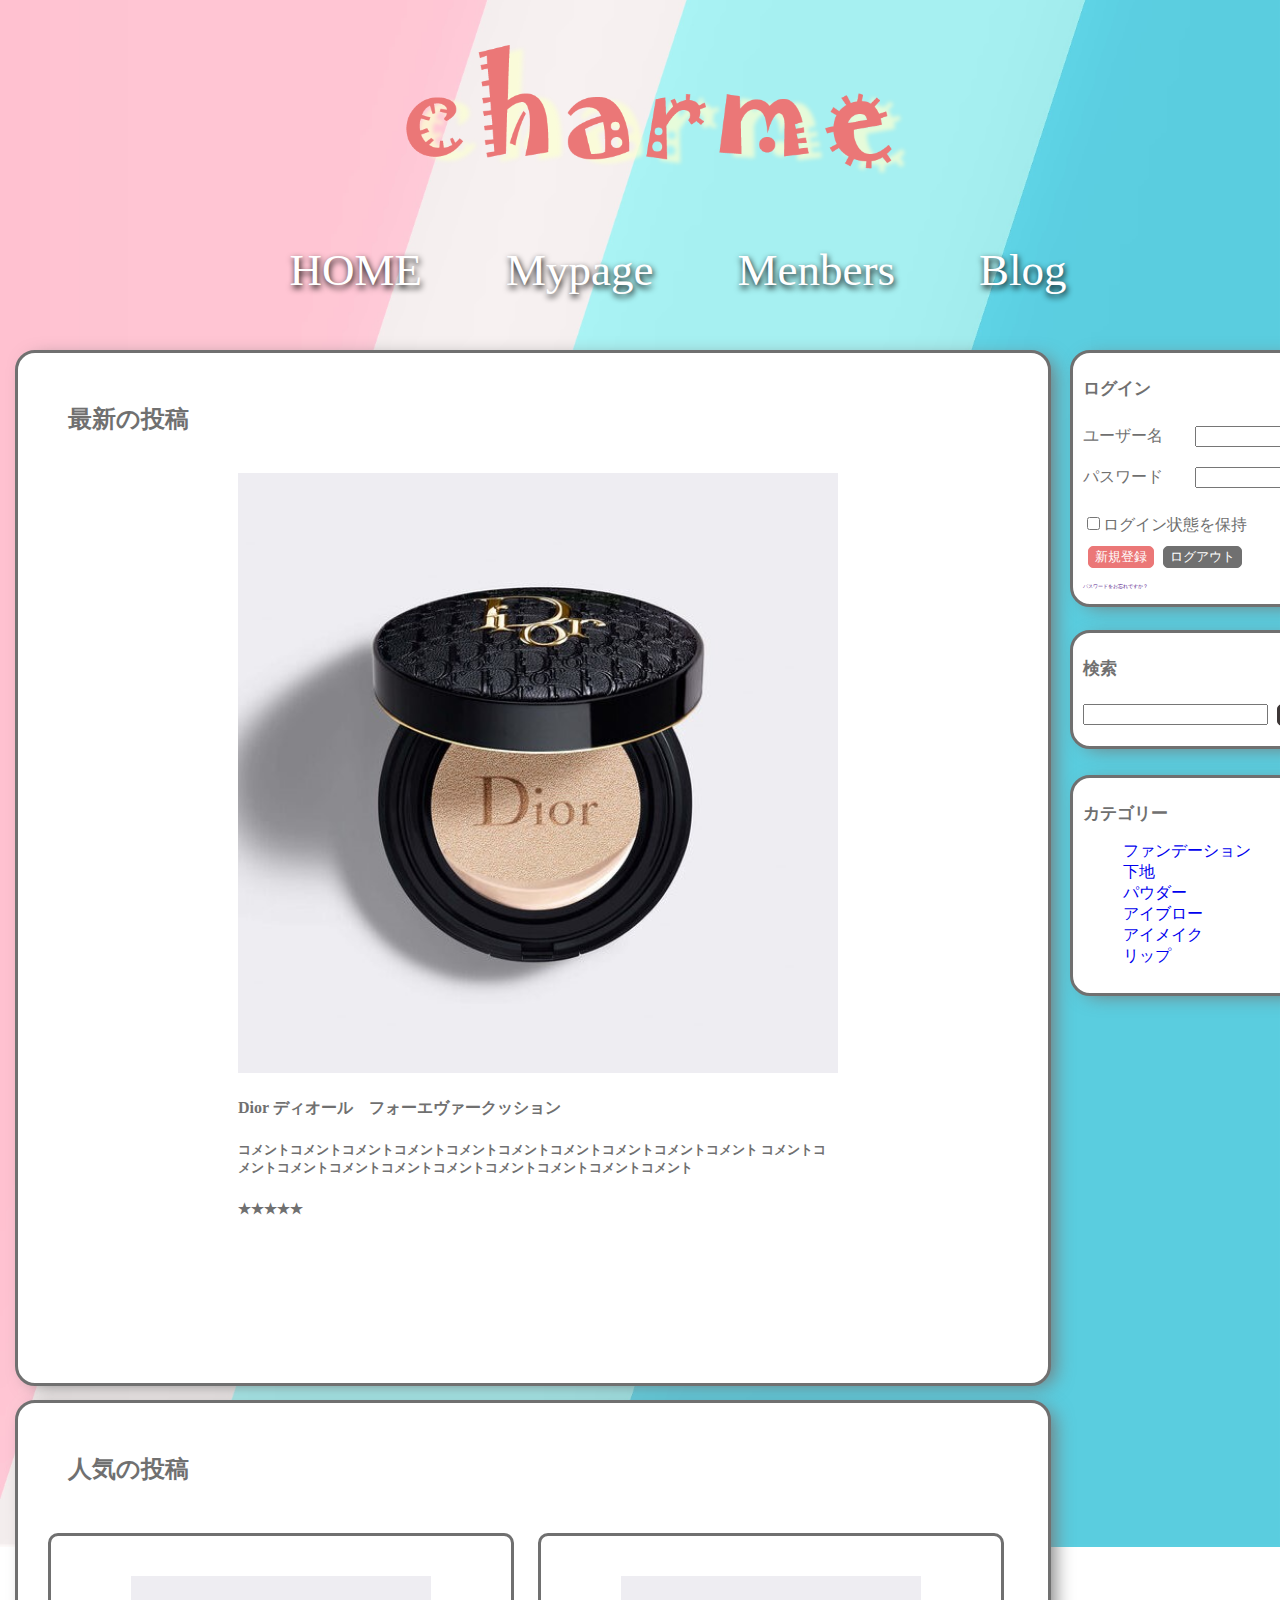
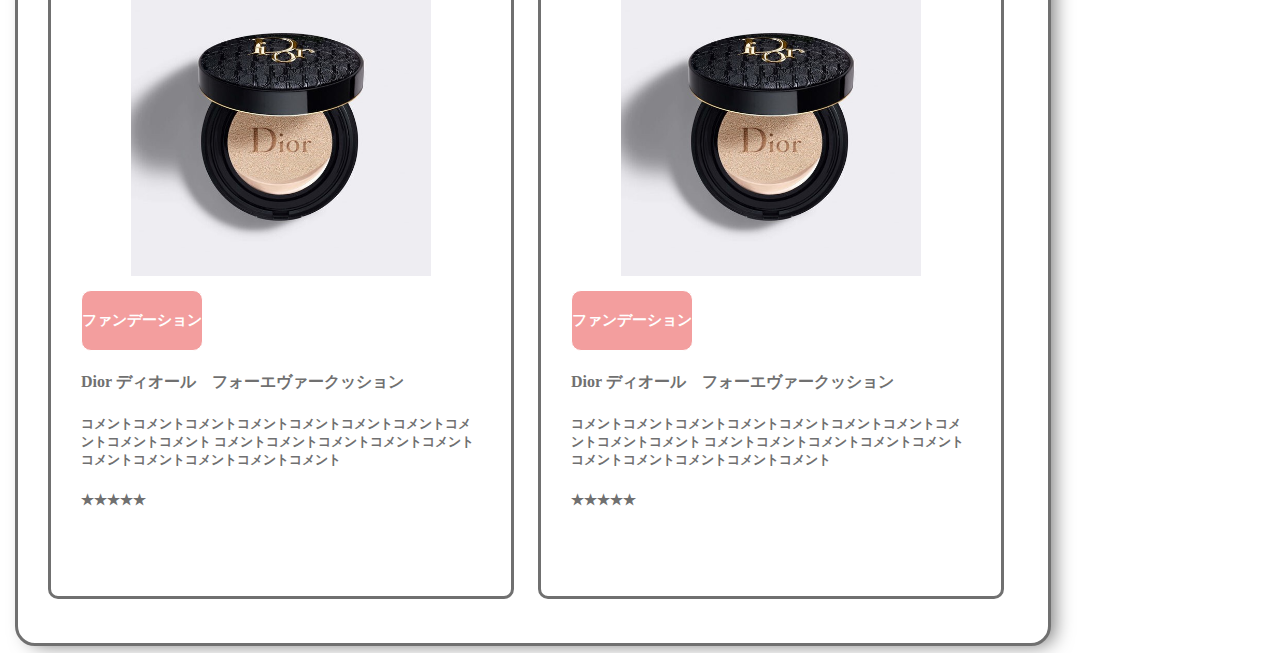
==== index.html @ ee4ff170 "最初のコミット" ====
<!DOCTYPE html>
<html lang="ja">
  <head>
    <meta charset="utf-8">
    <meta content="width=device-width, initial-scale=1.0">
    <title>charme</title>
    <link rel="stylesheet" href="stylesheet.css">
  <body>
  <!-- header -->
    <header>
      <a href="#" class="header-logo"><img src="charme.png" alt=""></a>
      <ul class="nav-bar">
        <li><a href="#">HOME</a></li>
        <li><a href="#">Mypage</a></li>
        <li><a href="#">Menbers</a></li>
        <li><a href="#">Blog</a></li>
      </ul>
    </header>
  <!-- header end -->

  <!-- side bar -->
    <div class="side-bar">
      <div class="login">
        <h2>ログイン</h2>
            <dl class="login-form">
              <dt>ユーザー名</dt>
              <dd><input type="text" name="name" class="text"></dd>
              <dt>パスワード</dt>
              <dd><input type="password" name="password" class="text"></dd>
            </dl>
              <input type="checkbox" name="checkbox">ログイン状態を保持<br>
              <input type="submit" name="submit" value="新規登録" class="signup">
              <input type="submit" name="submit" value="ログアウト" class="logout">

        <p><a href="">パスワードをお忘れですか？</a></p>
      </div>

      <div class="serch">
        <h2>検索</h2>
          <div class="serch-form">
            <input type="search" name="search">
            <input type="submit" name="submit" value="検索" class="serch-btn">
          </div>
      </div>

      <div class="category">
        <h2>カテゴリー</h2>
        <ul>
          <li><a href="#">ファンデーション</a></li>
          <li><a href="#">下地</a></li>
          <li><a href="#">パウダー</a></li>
          <li><a href="#">アイブロー</a></li>
          <li><a href="#">アイメイク</a></li>
          <li><a href="#">リップ</a></li>
        </ul>
      </div>
    </div>
  <!-- side bar end -->

  <!-- main -->
    <main>
          <div class="latest-post">
            <h2 class="post-title">最新の投稿</h2>
            <div class="latest-post-box">
                <img src="foundation.jpg" alt="">
                <h4>Dior ディオール　フォーエヴァークッション</h4>
                <h5>コメントコメントコメントコメントコメントコメントコメントコメントコメントコメント
                コメントコメントコメントコメントコメントコメントコメントコメントコメントコメント</h5>
                <h5>★★★★★</h5>
            </div>
          </div>

        <div class="container">
          <h2 class="post-title">人気の投稿</h2>
            <div class="box1">
              <img src="foundation.jpg" alt="">
              <div class="post-category"><h4>ファンデーション</h4></div>
              <h4>Dior ディオール　フォーエヴァークッション</h4>
              <h5>コメントコメントコメントコメントコメントコメントコメントコメントコメントコメント
              コメントコメントコメントコメントコメントコメントコメントコメントコメントコメント</h5>
              <h5>★★★★★</h5>
            </div>

            <div class="box2">
              <img src="foundation.jpg" alt="">
              <div class="post-category"><h4>ファンデーション</h4></div>
              <h4>Dior ディオール　フォーエヴァークッション</h4>
              <h5>コメントコメントコメントコメントコメントコメントコメントコメントコメントコメント
              コメントコメントコメントコメントコメントコメントコメントコメントコメントコメント</h5>
              <h5>★★★★★</h5>
            </div>
        </div>
    </main>
  <!-- main end -->
  <!-- footer -->
    <footer>

    </footer>
  <!-- footer end -->

  </body>
</html>
---- stylesheet.css ----
/* body */
body {
  background-image: url("wallpaper.jpg");
  background-position: center;
  background-repeat: no-repeat;
  background-attachment: fixed;
  background-size: cover;
  color: #707070;
  font-family:"ヒラギノ丸ゴ Pro W4","ヒラギノ丸ゴ Pro","Hiragino Maru Gothic Pro","ヒラギノ角ゴ Pro W3","Hiragino Kaku Gothic Pro","HG丸ｺﾞｼｯｸM-PRO","HGMaruGothicMPRO";
}

/* header */
header {
  width:1300px;
}
/* ヘッダーロゴ */
.header-logo img{
  display: block;
  margin-left: auto;
  margin-right: auto;
  height: 200px;


}
/* ナビゲーションメニュー */
.nav-bar {
  text-align: center;
}

.nav-bar li{
  list-style: none;
  display: inline-block;
  margin: 20px 40px;
}
.nav-bar a {
  color: white;
  text-decoration: none;
  font-size: 45px;
  display: block;
  margin-left: auto;
  margin-right: auto;
  text-shadow: 1px 3px 6px #000000;

}
/* header-end */

/* side bar */
.side-bar li{
  list-style: none;
}
.side-bar a {
  text-decoration: none;
}
.side-bar h2{
  font-size: 17px;
}
.side-bar h3 {
  font-size: 10px;
}
.side-bar p {
  font-size: 5px;
}
/* ログイン */
.login {
  float: right;
  padding: 10px;
  margin: 0px 5px;
  background: #ffffff;
  border: solid 3px #707070;
  border-radius: 20px;
  width:250px;
  position: absolute;
  top: 350px;
  left: 1065px;
  box-shadow: 8px 4px 19px -5px #777777;
}
dl.login-form dt{
  clear:left;
  position: relative;
  float: left;
  width: 7em;
  padding:10px 0px 0px 0px;
}
dl.login-form dd{
  margin-left: 35px;
  width: 300px;
  padding: 10px 0px 10px 0px;
}
input.text {
  width:120px;
}
.signup {
  display: inline-block;
  border-radius: 5px;
  text-align: center;
  cursor: pointer;
  background: #EB7777;
  color: #ffffff;
  border: 1px solid #EB7777;
  margin:10px 5px;
}
.logout {
  display: inline-block;
  border-radius: 5px;
  text-align: center;
  cursor: pointer;
  background: #707070;
  color: #ffffff;
  border: 1px solid #707070;
}
/* 検索 */
.serch {
  float: right;
  padding: 10px;
  margin: 5px;
  background: #ffffff;
  border: solid 3px #707070;
  border-radius: 20px;
  width:250px;
  position: absolute;
  top: 625px;
  left: 1065px;
  box-shadow: 8px 4px 19px -5px #777777;
}
dl.serch-form dt{
  clear:left;
  position: relative;
  float: left;
  width: 7em;
  padding:10px 0px 0px 0px;
}
dl.serch dd{
  margin-left: 35px;
  width: 300px;
  padding: 10px 0px 10px 0px;
}
.serch-btn {
  display: inline-block;
  border-radius: 5px;
  text-align: center;
  cursor: pointer;
  background: #3D3737;
  color: #ffffff;
  border: 1px solid #3D3737;
  margin:10px 5px;
}

/* カテゴリー */
.category {
  float: right;
  padding: 10px;
  margin: 5px;
  background: #ffffff;
  border: solid 3px #707070;
  border-radius: 20px;
  width:250px;
  position: absolute;
  top: 770px;
  left: 1065px;
  box-shadow: 8px 4px 19px -5px #777777;
}
.category li {
  color: #707070;
}

/* side-bar end */

/* main */
.main {
  float: left;
}
.latest-post{
  width: 990px;
  height: 990px;
  position: absolute;
  top: 350px;
  left: 15px;
  padding: 20px;
  background: #ffffff;
  border: solid 3px #707070;
  border-radius: 20px;
  box-shadow: 8px 4px 19px -5px #777777;
}
.latest-post-box {
  width: 600px;
  height: 700px;
  position: absolute;
  top: 100px;
  left: 200px;
  padding: 20px;
  background: #ffffff;
}
.latest-post-box img {
  height: 600px;
  width: 600px;
  text-align: center;
}
.latest-post h2 {
  height: 800px;
  width: 200px;
  margin: 30px;
  text-align: left;
}

/* 人気の投稿 */
.container{
  width: 990px;
  height: 800px;
  position: absolute;
  top: 1400px;
  left: 15px;
  padding: 20px;
  background: #ffffff;
  border: solid 3px #707070;
  border-radius: 20px;
  box-shadow: 8px 4px 19px -5px #777777;
}
.container h2 {
  height: 800px;
  width: 200px;
  margin: 30px;
  text-align: left;
}
.box1 {
  width: 400px;
  height: 600px;
  position: absolute;
  top: 130px;
  left: 30px;
  background: #ffffff;
  border: solid 3px #707070;
  border-radius: 10px;
  padding: 30px;
}
.box2 {
  width: 400px;
  height: 600px;
  position: absolute;
  top: 130px;
  left: 520px;
  background: #ffffff;
  border: solid 3px #707070;
  border-radius: 10px;
  padding: 30px;
}
.box1 img,.box2 img {
  margin : 10px 50px;
  width:300px;
  height:300px;
}
.post-category {
  display: inline-block;
  background: #F39E9E;
  color: #ffffff;
  border: solid 1px ;
  border-radius: 10px;
  font-size:15px;
}

/* main-end */

/* footer */
.footer {
  width: 1800px;
  height: 100px;
  background: #FBF2C6;
}
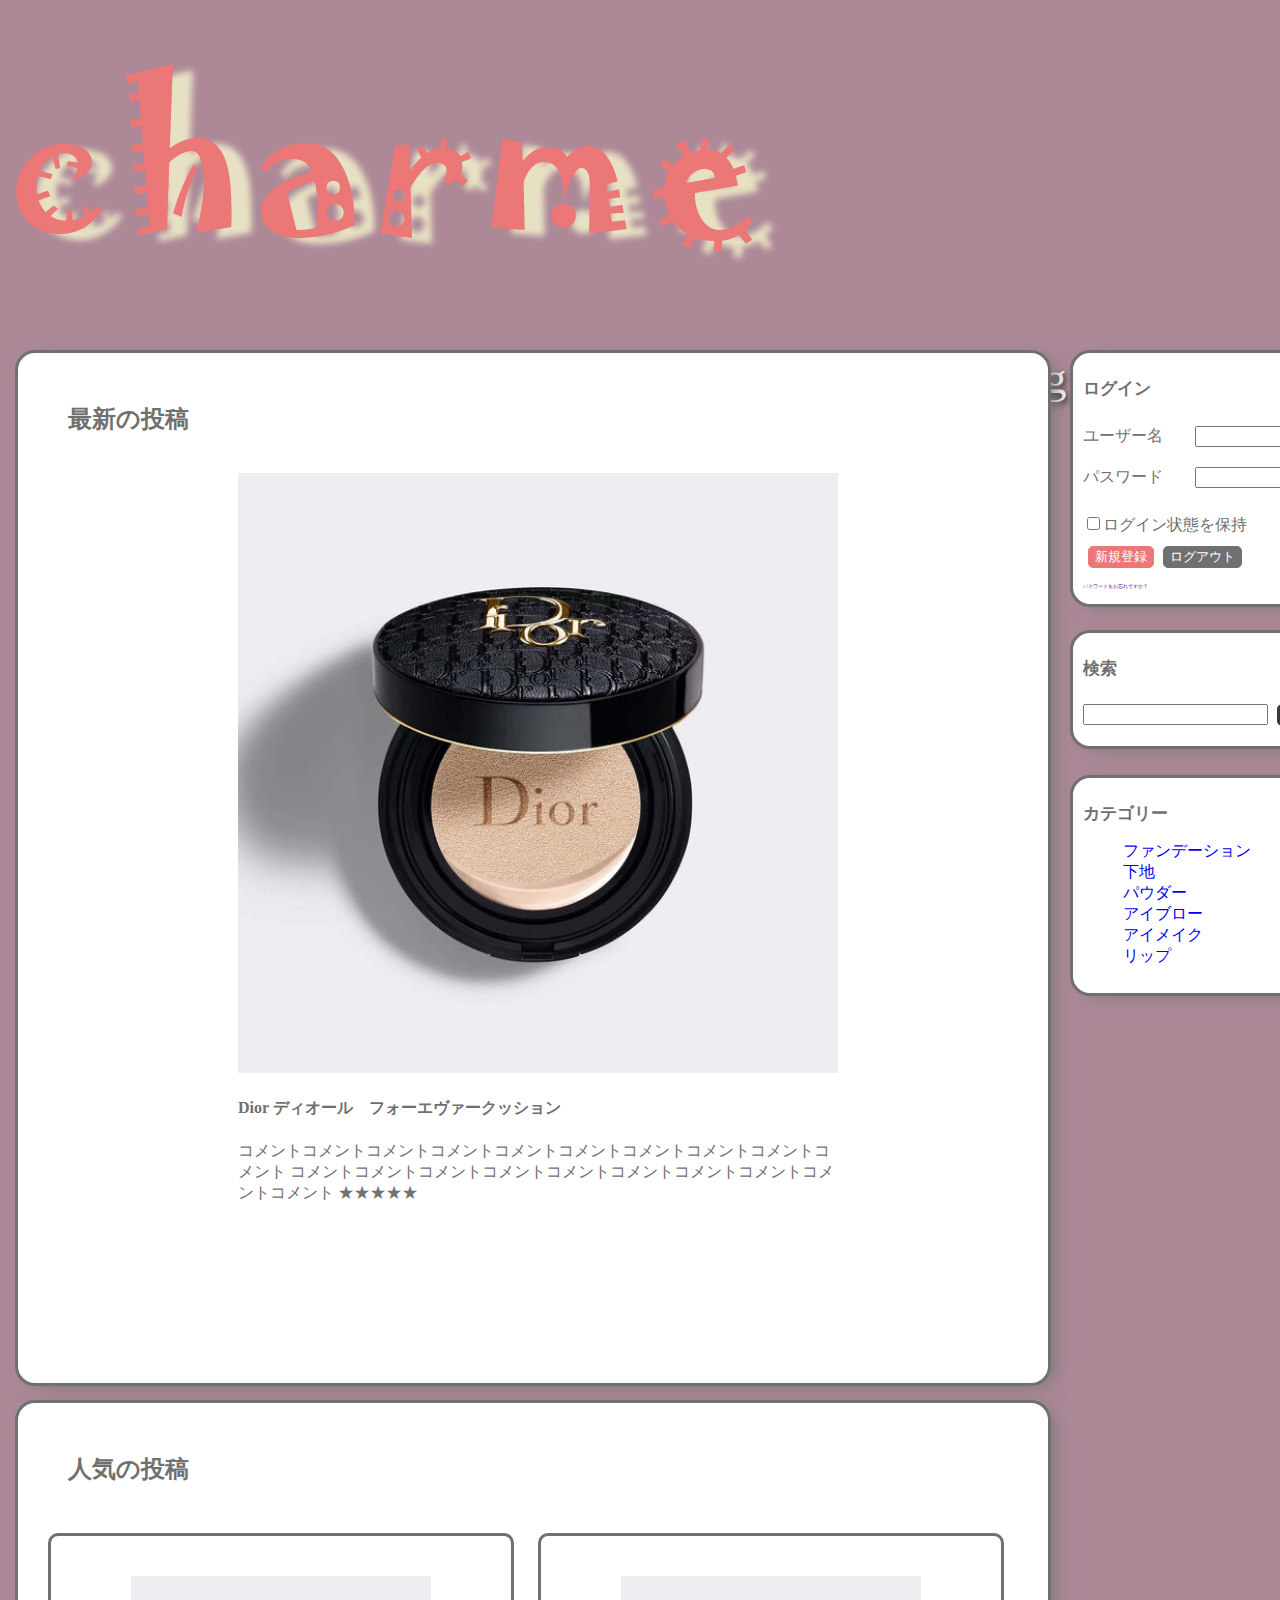
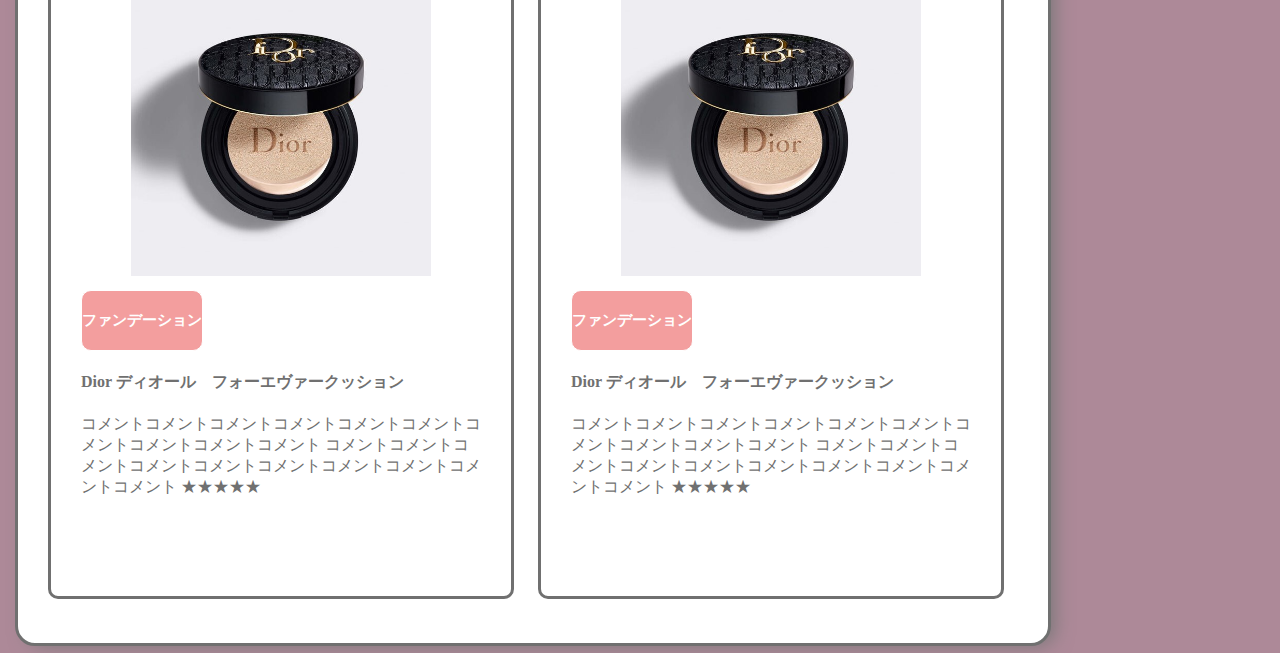
==== commit 81b9edf8: "画像フォルダ作成・背景変更" ====
--- a/index.html
+++ b/index.html
@@ -8,7 +8,7 @@
   <body>
   <!-- header -->
     <header>
-      <a href="#" class="header-logo"><img src="charme.png" alt=""></a>
+      <a href="#" class="/image/header-logo"><img src="charme.png" alt=""></a>
       <ul class="nav-bar">
         <li><a href="#">HOME</a></li>
         <li><a href="#">Mypage</a></li>
@@ -22,25 +22,24 @@
     <div class="side-bar">
       <div class="login">
         <h2>ログイン</h2>
-            <dl class="login-form">
-              <dt>ユーザー名</dt>
-              <dd><input type="text" name="name" class="text"></dd>
-              <dt>パスワード</dt>
-              <dd><input type="password" name="password" class="text"></dd>
-            </dl>
-              <input type="checkbox" name="checkbox">ログイン状態を保持<br>
-              <input type="submit" name="submit" value="新規登録" class="signup">
-              <input type="submit" name="submit" value="ログアウト" class="logout">
-
+        <dl class="login-form">
+          <dt>ユーザー名</dt>
+          <dd><input type="text" name="name" class="text"></dd>
+          <dt>パスワード</dt>
+          <dd><input type="password" name="password" class="text"></dd>
+         </dl>
+         <input type="checkbox" name="checkbox">ログイン状態を保持<br>
+         <input type="submit" name="submit" value="新規登録" class="signup">
+         <input type="submit" name="submit" value="ログアウト" class="logout">
         <p><a href="">パスワードをお忘れですか？</a></p>
       </div>
 
       <div class="serch">
         <h2>検索</h2>
-          <div class="serch-form">
-            <input type="search" name="search">
-            <input type="submit" name="submit" value="検索" class="serch-btn">
-          </div>
+        <div class="serch-form">
+          <input type="search" name="search">
+          <input type="submit" name="submit" value="検索" class="serch-btn">
+        </div>
       </div>
 
       <div class="category">
@@ -59,35 +58,35 @@
 
   <!-- main -->
     <main>
-          <div class="latest-post">
-            <h2 class="post-title">最新の投稿</h2>
-            <div class="latest-post-box">
-                <img src="foundation.jpg" alt="">
-                <h4>Dior ディオール　フォーエヴァークッション</h4>
-                <h5>コメントコメントコメントコメントコメントコメントコメントコメントコメントコメント
-                コメントコメントコメントコメントコメントコメントコメントコメントコメントコメント</h5>
-                <h5>★★★★★</h5>
+        <div class="latest-post">
+          <h2 class="post-title">最新の投稿</h2>
+          <div class="latest-post-box">
+            <img src="./image/foundation.jpg" alt="">
+            <h4>Dior ディオール　フォーエヴァークッション</h4>
+            <span>コメントコメントコメントコメントコメントコメントコメントコメントコメントコメント
+                コメントコメントコメントコメントコメントコメントコメントコメントコメントコメント</span>
+            <span>★★★★★</span>
             </div>
-          </div>
+        </div>
 
         <div class="container">
           <h2 class="post-title">人気の投稿</h2>
-            <div class="box1">
-              <img src="foundation.jpg" alt="">
+          <div class="box1">
+            <img src="./image/foundation.jpg" alt="">
+            <div class="post-category"><h4>ファンデーション</h4></div>
+            <h4>Dior ディオール　フォーエヴァークッション</h4>
+            <span>コメントコメントコメントコメントコメントコメントコメントコメントコメントコメント
+              コメントコメントコメントコメントコメントコメントコメントコメントコメントコメント</span>
+            <span>★★★★★</span>
+          </div>
+
+            <div class="box2">
+              <img src="./image/foundation.jpg" alt="">
               <div class="post-category"><h4>ファンデーション</h4></div>
               <h4>Dior ディオール　フォーエヴァークッション</h4>
-              <h5>コメントコメントコメントコメントコメントコメントコメントコメントコメントコメント
-              コメントコメントコメントコメントコメントコメントコメントコメントコメントコメント</h5>
-              <h5>★★★★★</h5>
-            </div>
-
-            <div class="box2">
-              <img src="foundation.jpg" alt="">
-              <div class="post-category"><h4>ファンデーション</h4></div>
-              <h4>Dior ディオール　フォーエヴァークッション</h4>
-              <h5>コメントコメントコメントコメントコメントコメントコメントコメントコメントコメント
-              コメントコメントコメントコメントコメントコメントコメントコメントコメントコメント</h5>
-              <h5>★★★★★</h5>
+              <span>コメントコメントコメントコメントコメントコメントコメントコメントコメントコメント
+              コメントコメントコメントコメントコメントコメントコメントコメントコメントコメント</span>
+              <span>★★★★★</span>
             </div>
         </div>
     </main>
--- a/stylesheet.css
+++ b/stylesheet.css
@@ -1,12 +1,13 @@
 /* body */
 body {
-  background-image: url("wallpaper.jpg");
+  /* background-image: url("wallpaper.jpg"); */
+  background: #AD8998;
   background-position: center;
   background-repeat: no-repeat;
   background-attachment: fixed;
   background-size: cover;
   color: #707070;
-  font-family:"ヒラギノ丸ゴ Pro W4","ヒラギノ丸ゴ Pro","Hiragino Maru Gothic Pro","ヒラギノ角ゴ Pro W3","Hiragino Kaku Gothic Pro","HG丸ｺﾞｼｯｸM-PRO","HGMaruGothicMPRO";
+  /* font-family:"ヒラギノ丸ゴ Pro W4","ヒラギノ丸ゴ Pro","Hiragino Maru Gothic Pro","ヒラギノ角ゴ Pro W3","Hiragino Kaku Gothic Pro","HG丸ｺﾞｼｯｸM-PRO","HGMaruGothicMPRO"; */
 }
 
 /* header */
@@ -19,8 +20,6 @@
   margin-left: auto;
   margin-right: auto;
   height: 200px;
-
-
 }
 /* ナビゲーションメニュー */
 .nav-bar {
@@ -260,8 +259,3 @@
 /* main-end */
 
 /* footer */
-.footer {
-  width: 1800px;
-  height: 100px;
-  background: #FBF2C6;
-}
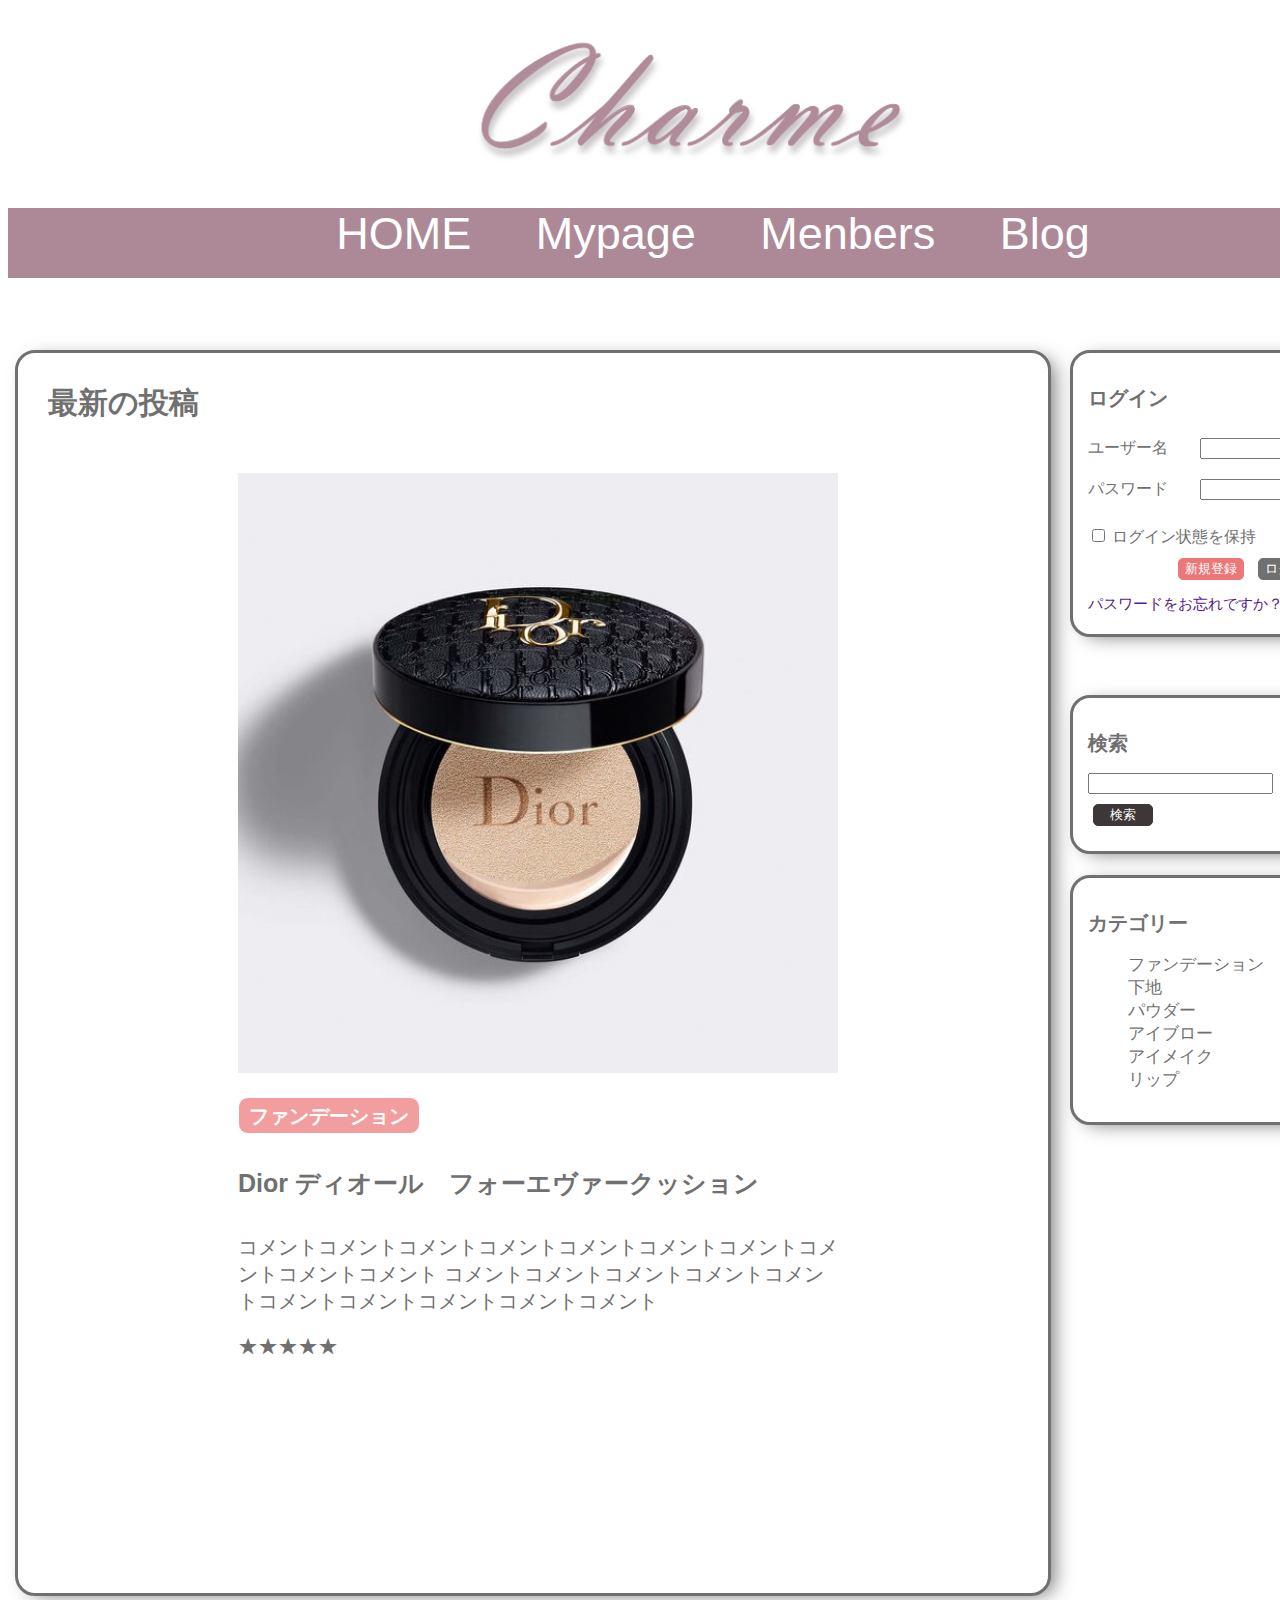
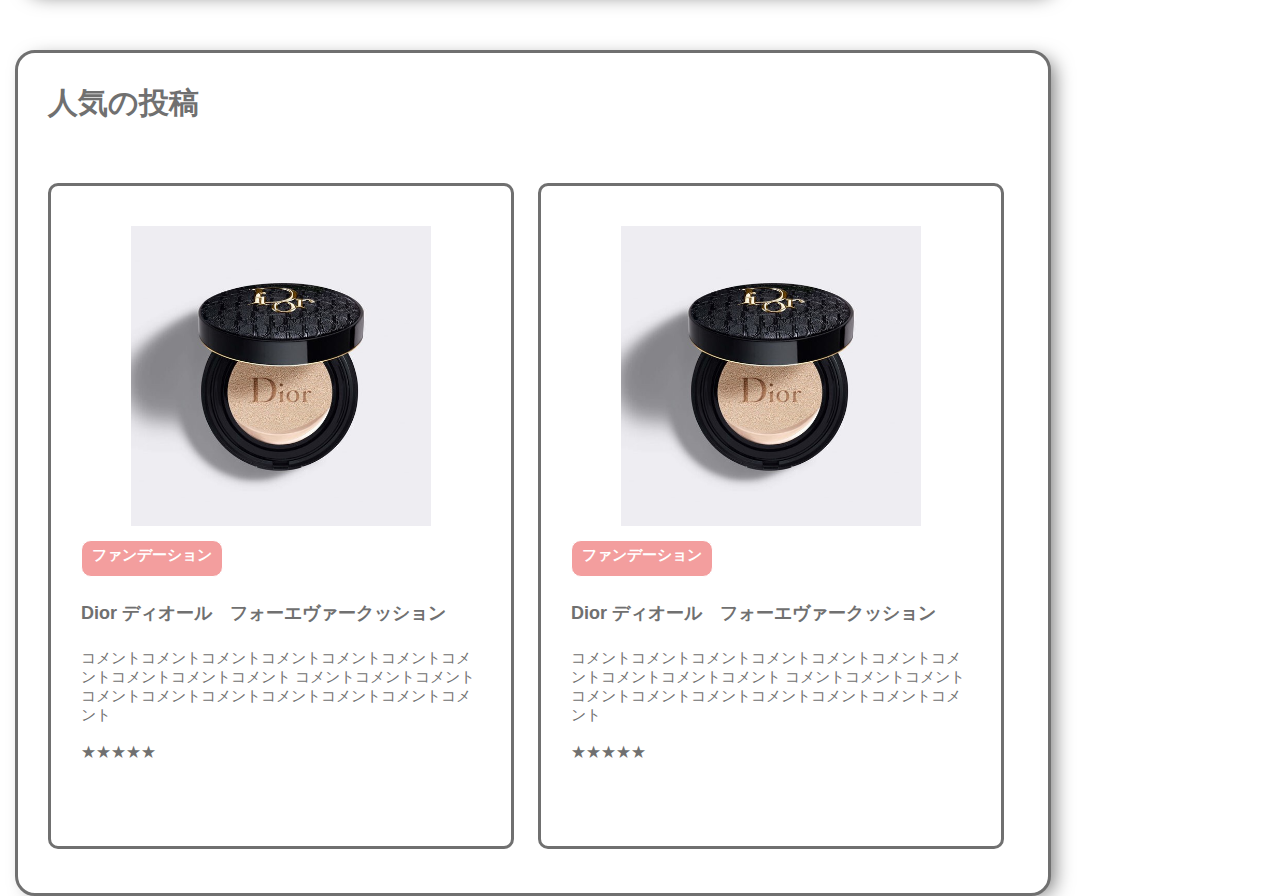
==== commit 6704ea8a: "デザイン修正" ====
--- a/index.html
+++ b/index.html
@@ -8,7 +8,7 @@
   <body>
   <!-- header -->
     <header>
-      <a href="#" class="/image/header-logo"><img src="charme.png" alt=""></a>
+      <a href="#" class="header-logo"><img src="./image/charme.png" alt=""></a>
       <ul class="nav-bar">
         <li><a href="#">HOME</a></li>
         <li><a href="#">Mypage</a></li>
@@ -28,9 +28,10 @@
           <dt>パスワード</dt>
           <dd><input type="password" name="password" class="text"></dd>
          </dl>
-         <input type="checkbox" name="checkbox">ログイン状態を保持<br>
+         <input type="checkbox" name="checkbox">
+         <span>ログイン状態を保持<span><br>
          <input type="submit" name="submit" value="新規登録" class="signup">
-         <input type="submit" name="submit" value="ログアウト" class="logout">
+         <input type="submit" name="submit" value="ログイン" class="login-btn">
         <p><a href="">パスワードをお忘れですか？</a></p>
       </div>
 
@@ -62,32 +63,39 @@
           <h2 class="post-title">最新の投稿</h2>
           <div class="latest-post-box">
             <img src="./image/foundation.jpg" alt="">
+            <div class="post-category"><span>ファンデーション</span></div>
             <h4>Dior ディオール　フォーエヴァークッション</h4>
             <span>コメントコメントコメントコメントコメントコメントコメントコメントコメントコメント
                 コメントコメントコメントコメントコメントコメントコメントコメントコメントコメント</span>
+            <br>
+            <br>
             <span>★★★★★</span>
             </div>
-        </div>
+         </div>
 
         <div class="container">
           <h2 class="post-title">人気の投稿</h2>
           <div class="box1">
             <img src="./image/foundation.jpg" alt="">
-            <div class="post-category"><h4>ファンデーション</h4></div>
+            <div class="post-category"><span>ファンデーション</span></div>
             <h4>Dior ディオール　フォーエヴァークッション</h4>
             <span>コメントコメントコメントコメントコメントコメントコメントコメントコメントコメント
               コメントコメントコメントコメントコメントコメントコメントコメントコメントコメント</span>
+              <br>
+              <br>
             <span>★★★★★</span>
           </div>
 
-            <div class="box2">
-              <img src="./image/foundation.jpg" alt="">
-              <div class="post-category"><h4>ファンデーション</h4></div>
-              <h4>Dior ディオール　フォーエヴァークッション</h4>
-              <span>コメントコメントコメントコメントコメントコメントコメントコメントコメントコメント
-              コメントコメントコメントコメントコメントコメントコメントコメントコメントコメント</span>
-              <span>★★★★★</span>
-            </div>
+          <div class="box2">
+            <img src="./image/foundation.jpg" alt="">
+            <div class="post-category"><spam>ファンデーション</span></div>
+            <h4>Dior ディオール　フォーエヴァークッション</h4>
+            <span>コメントコメントコメントコメントコメントコメントコメントコメントコメントコメント
+            コメントコメントコメントコメントコメントコメントコメントコメントコメントコメント</span>
+            <br>
+            <br>
+            <span>★★★★★</span>
+          </div>
         </div>
     </main>
   <!-- main end -->
--- a/stylesheet.css
+++ b/stylesheet.css
@@ -1,18 +1,18 @@
 /* body */
 body {
   /* background-image: url("wallpaper.jpg"); */
-  background: #AD8998;
+  background: #ffffff;
   background-position: center;
   background-repeat: no-repeat;
   background-attachment: fixed;
   background-size: cover;
   color: #707070;
-  /* font-family:"ヒラギノ丸ゴ Pro W4","ヒラギノ丸ゴ Pro","Hiragino Maru Gothic Pro","ヒラギノ角ゴ Pro W3","Hiragino Kaku Gothic Pro","HG丸ｺﾞｼｯｸM-PRO","HGMaruGothicMPRO"; */
+  font-family: "游ゴシック", "ヒラギノ角ゴ Pro W3", "メイリオ", sans-serif;
 }
 
 /* header */
 header {
-  width:1300px;
+  width:1350px;
 }
 /* ヘッダーロゴ */
 .header-logo img{
@@ -24,12 +24,16 @@
 /* ナビゲーションメニュー */
 .nav-bar {
   text-align: center;
-}
-
+  background: #AD8998;
+  width:1350px;
+  height: 70px;
+  margin:auto;
+  padding:0px;
+}
 .nav-bar li{
   list-style: none;
   display: inline-block;
-  margin: 20px 40px;
+  padding-left: 60px;
 }
 .nav-bar a {
   color: white;
@@ -38,7 +42,6 @@
   display: block;
   margin-left: auto;
   margin-right: auto;
-  text-shadow: 1px 3px 6px #000000;
 
 }
 /* header-end */
@@ -47,14 +50,11 @@
 .side-bar li{
   list-style: none;
 }
-.side-bar a {
-  text-decoration: none;
-}
 .side-bar h2{
-  font-size: 17px;
-}
-.side-bar h3 {
-  font-size: 10px;
+  font-size: 20px;
+}
+.side-bar span {
+  font-weight: 500;
 }
 .side-bar p {
   font-size: 5px;
@@ -62,7 +62,7 @@
 /* ログイン */
 .login {
   float: right;
-  padding: 10px;
+  padding: 15px;
   margin: 0px 5px;
   background: #ffffff;
   border: solid 3px #707070;
@@ -79,6 +79,7 @@
   float: left;
   width: 7em;
   padding:10px 0px 0px 0px;
+  font-weight: 500;
 }
 dl.login-form dd{
   margin-left: 35px;
@@ -96,9 +97,9 @@
   background: #EB7777;
   color: #ffffff;
   border: 1px solid #EB7777;
-  margin:10px 5px;
-}
-.logout {
+  margin:10px 10px 10px 90px;
+}
+.login-btn {
   display: inline-block;
   border-radius: 5px;
   text-align: center;
@@ -106,18 +107,22 @@
   background: #707070;
   color: #ffffff;
   border: 1px solid #707070;
+}
+.login a {
+  text-decoration: none;
+  font-size: 15px;
 }
 /* 検索 */
 .serch {
   float: right;
-  padding: 10px;
+  padding: 15px;
   margin: 5px;
   background: #ffffff;
   border: solid 3px #707070;
   border-radius: 20px;
   width:250px;
   position: absolute;
-  top: 625px;
+  top: 690px;
   left: 1065px;
   box-shadow: 8px 4px 19px -5px #777777;
 }
@@ -142,24 +147,29 @@
   color: #ffffff;
   border: 1px solid #3D3737;
   margin:10px 5px;
+  width:60px;
 }
 
 /* カテゴリー */
 .category {
   float: right;
-  padding: 10px;
+  padding: 15px;
   margin: 5px;
   background: #ffffff;
   border: solid 3px #707070;
   border-radius: 20px;
   width:250px;
   position: absolute;
-  top: 770px;
+  top: 870px;
   left: 1065px;
   box-shadow: 8px 4px 19px -5px #777777;
 }
-.category li {
+.category ul li a {
+  text-decoration: none;
   color: #707070;
+  font-weight: 500;
+  font-size: 17px;
+  padding-bottom: 15px;
 }
 
 /* side-bar end */
@@ -170,7 +180,7 @@
 }
 .latest-post{
   width: 990px;
-  height: 990px;
+  height: 1200px;
   position: absolute;
   top: 350px;
   left: 15px;
@@ -193,20 +203,27 @@
   height: 600px;
   width: 600px;
   text-align: center;
+  margin-bottom: 20px;
 }
 .latest-post h2 {
   height: 800px;
   width: 200px;
-  margin: 30px;
+  margin: 10px;
   text-align: left;
-}
-
+  font-size: 30px;
+}
+.latest-post h4 {
+  font-size: 25px;
+}
+.latest-post span {
+  font-size: 20px;
+}
 /* 人気の投稿 */
 .container{
   width: 990px;
   height: 800px;
   position: absolute;
-  top: 1400px;
+  top: 1650px;
   left: 15px;
   padding: 20px;
   background: #ffffff;
@@ -217,9 +234,17 @@
 .container h2 {
   height: 800px;
   width: 200px;
-  margin: 30px;
+  margin: 10px;
   text-align: left;
-}
+  font-size: 30px;
+}
+.container h4 {
+  font-size: 18px;
+}
+.container span {
+  font-size: 15px;
+}
+
 .box1 {
   width: 400px;
   height: 600px;
@@ -254,6 +279,9 @@
   border: solid 1px ;
   border-radius: 10px;
   font-size:15px;
+  height:25px;
+  padding: 5px 10px;
+  font-weight: bold;
 }
 
 /* main-end */
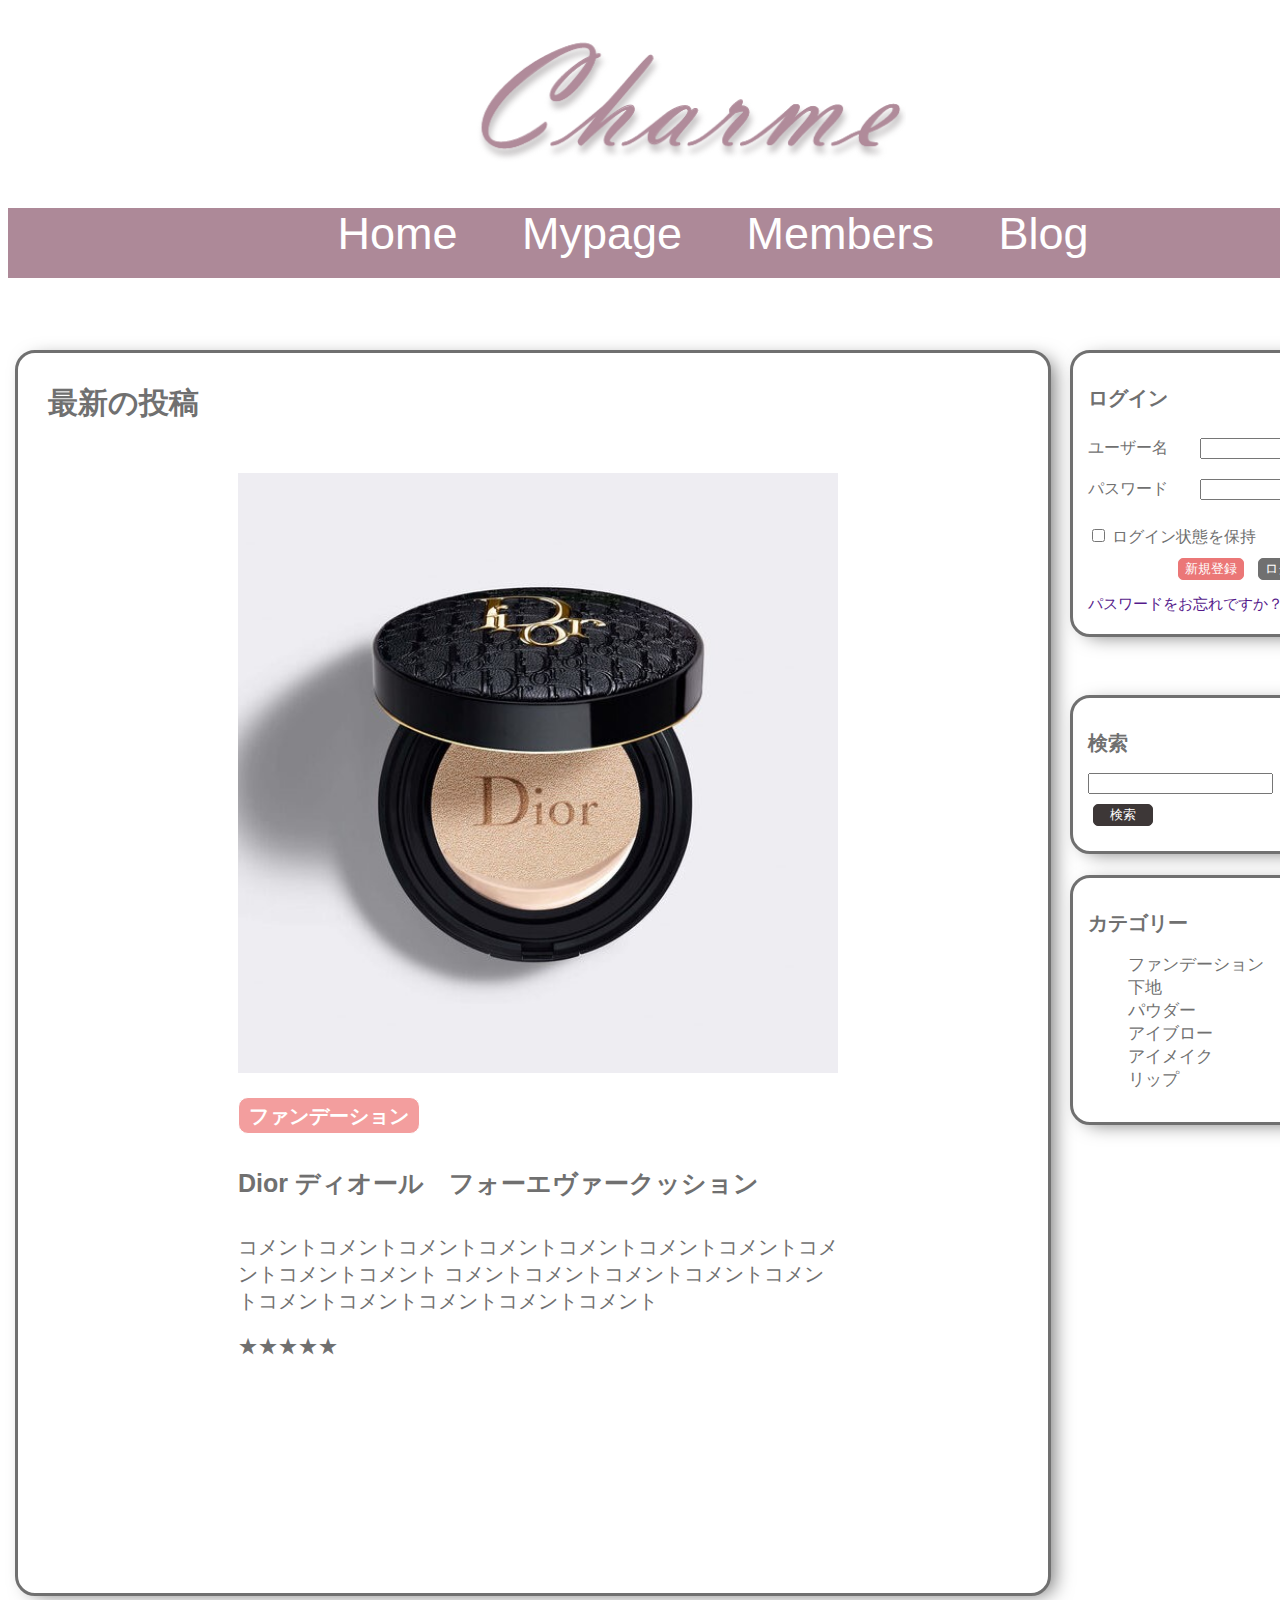
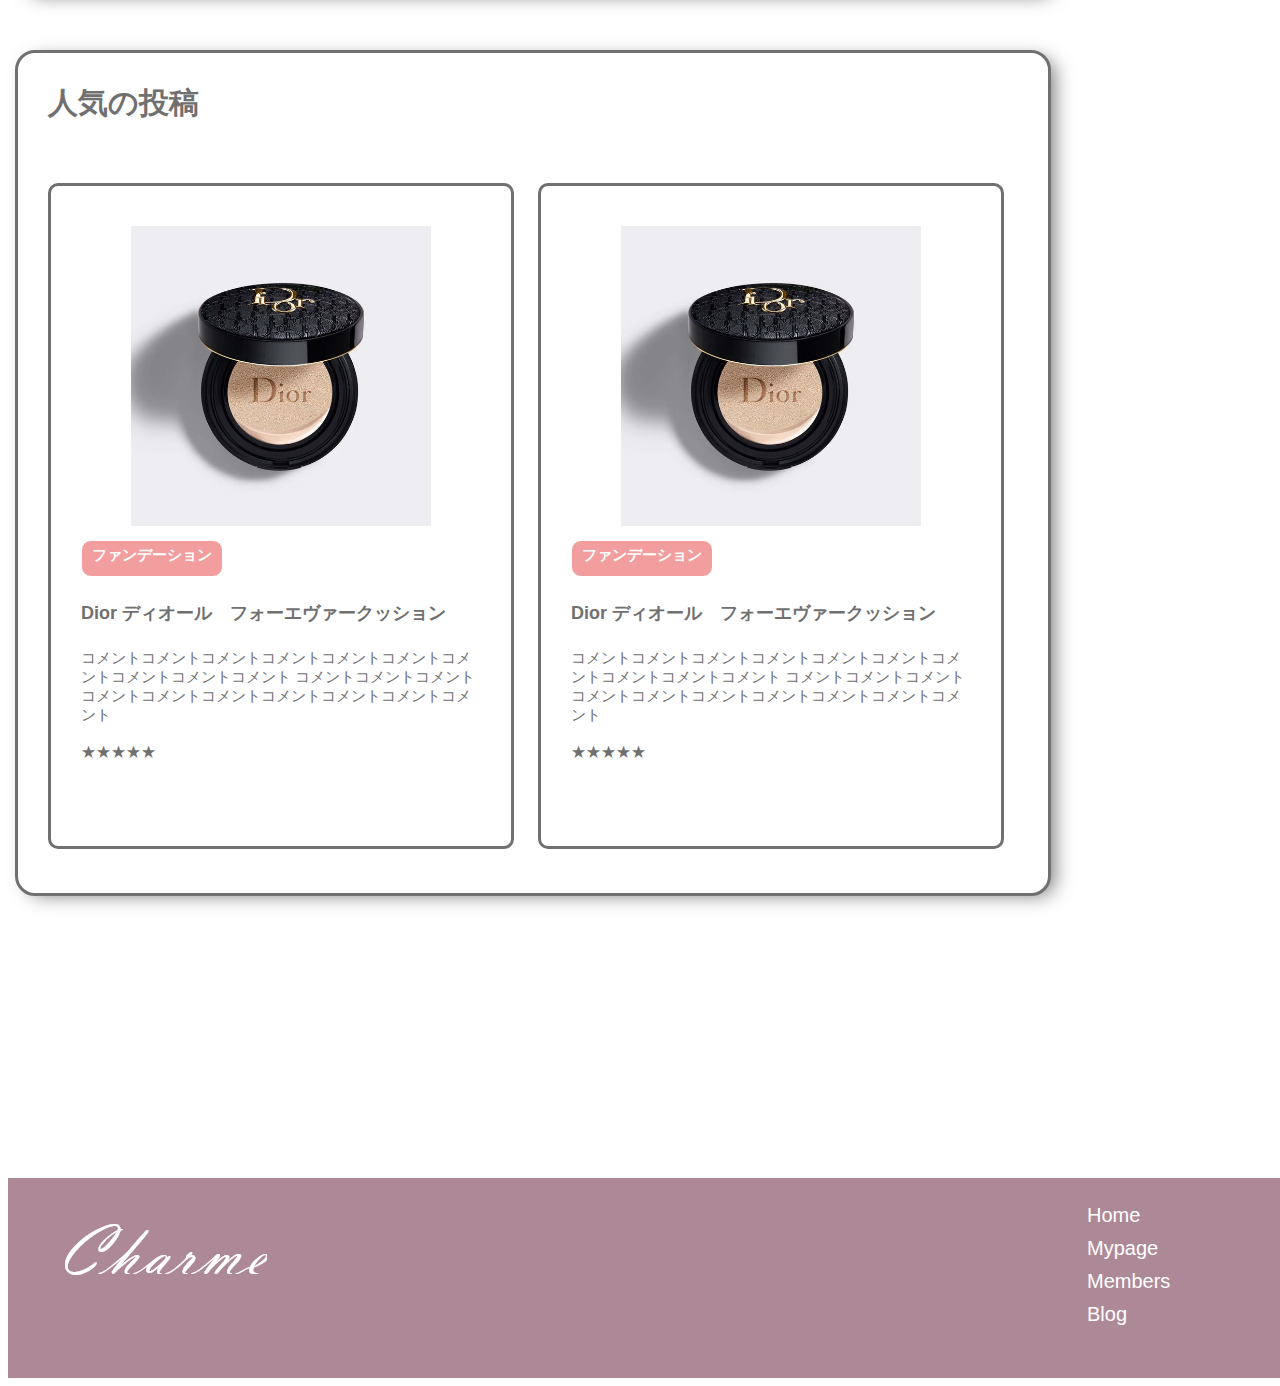
==== commit 1f4efdcb: "フッター追加・デザイン修正" ====
--- a/index.html
+++ b/index.html
@@ -8,11 +8,11 @@
   <body>
   <!-- header -->
     <header>
-      <a href="#" class="header-logo"><img src="./image/charme.png" alt=""></a>
+      <a href="#" class="header-logo"><img src="./image/header-logo.png" alt=""></a>
       <ul class="nav-bar">
-        <li><a href="#">HOME</a></li>
+        <li><a href="#">Home</a></li>
         <li><a href="#">Mypage</a></li>
-        <li><a href="#">Menbers</a></li>
+        <li><a href="#">Members</a></li>
         <li><a href="#">Blog</a></li>
       </ul>
     </header>
@@ -101,7 +101,15 @@
   <!-- main end -->
   <!-- footer -->
     <footer>
-
+      <div class="footer">
+        <a href="#"><img src="./image/footer-logo.png" alt=""></a>
+        <ul>
+          <li><a href="#">Home</a></li>
+          <li><a href="#">Mypage</a></li>
+          <li><a href="#">Members</a></li>
+          <li><a href="#">Blog</a></li>
+        </ul>
+      </div>
     </footer>
   <!-- footer end -->
 
--- a/stylesheet.css
+++ b/stylesheet.css
@@ -42,7 +42,14 @@
   display: block;
   margin-left: auto;
   margin-right: auto;
-
+}
+.nav-bar a:hover {
+  color: #78415D;
+  text-decoration: none;
+  font-size: 45px;
+  display: block;
+  margin-left: auto;
+  margin-right: auto;
 }
 /* header-end */
 
@@ -99,6 +106,16 @@
   border: 1px solid #EB7777;
   margin:10px 10px 10px 90px;
 }
+.signup:hover {
+  display: inline-block;
+  border-radius: 5px;
+  text-align: center;
+  cursor: pointer;
+  background: #DE6262;
+  color: #FFFFFF;
+  border: 1px solid #DE6262;
+  margin:10px 10px 10px 90px;
+}
 .login-btn {
   display: inline-block;
   border-radius: 5px;
@@ -107,6 +124,15 @@
   background: #707070;
   color: #ffffff;
   border: 1px solid #707070;
+}
+.login-btn:hover {
+  display: inline-block;
+  border-radius: 5px;
+  text-align: center;
+  cursor: pointer;
+  background: #575555;
+  color: #FFFFFF;
+  border: 1px solid #575555;
 }
 .login a {
   text-decoration: none;
@@ -149,7 +175,17 @@
   margin:10px 5px;
   width:60px;
 }
-
+.serch-btn:hover {
+  display: inline-block;
+  border-radius: 5px;
+  text-align: center;
+  cursor: pointer;
+  background: #000000;
+  color: #ffffff;
+  border: 1px solid #000000;
+  margin:10px 5px;
+  width:60px;
+}
 /* カテゴリー */
 .category {
   float: right;
@@ -287,3 +323,28 @@
 /* main-end */
 
 /* footer */
+.footer {
+  clear: both;
+  margin-top:2500px;
+  width:1350px;
+  height:200px;
+  background: #AD8998;
+  display: flex;
+}
+.footer img {
+  margin:30px 780px 20px 50px;
+}
+.footer li {
+  margin-top:10px;
+  list-style: none;
+  font-size: 20px;
+}
+.footer a {
+  text-decoration: none;
+  color: #FFFFFF;
+}
+.footer a:hover {
+  color: #78415D;
+  text-decoration: none;
+}
+/* footer-end */
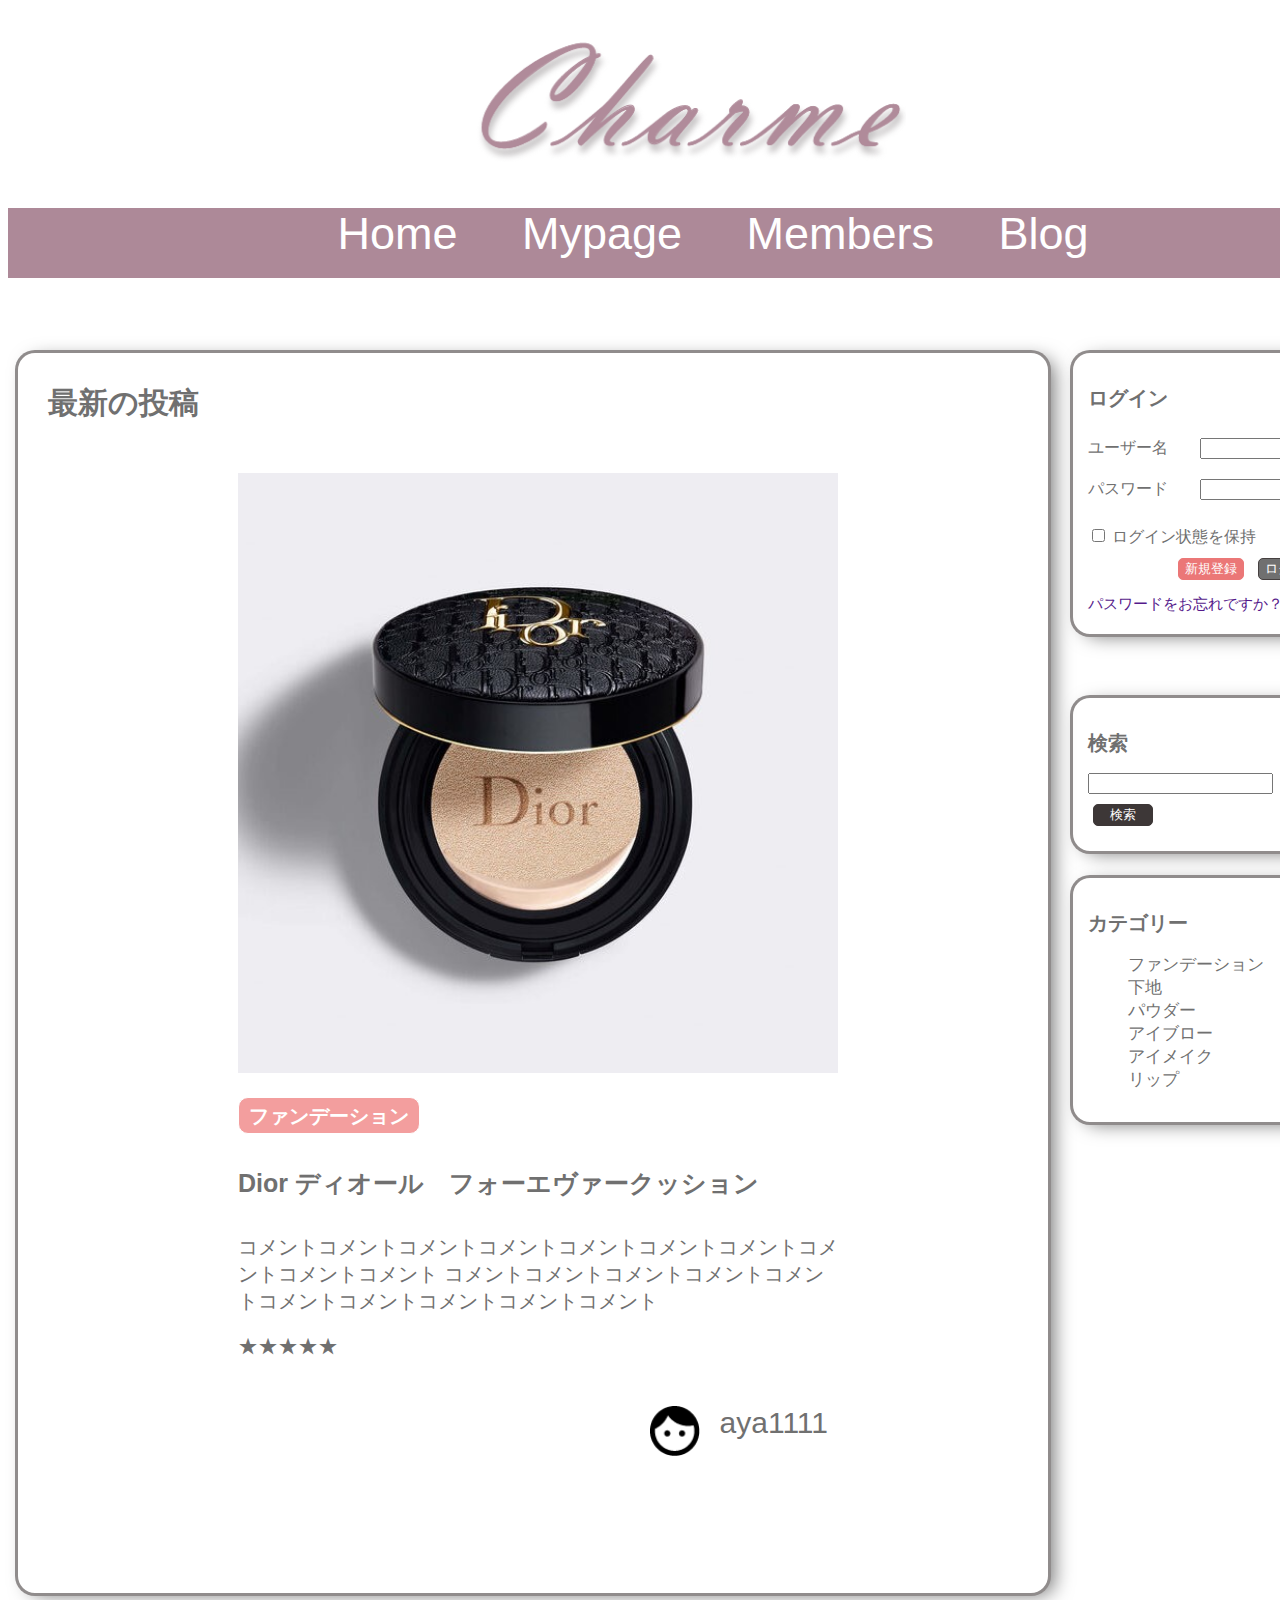
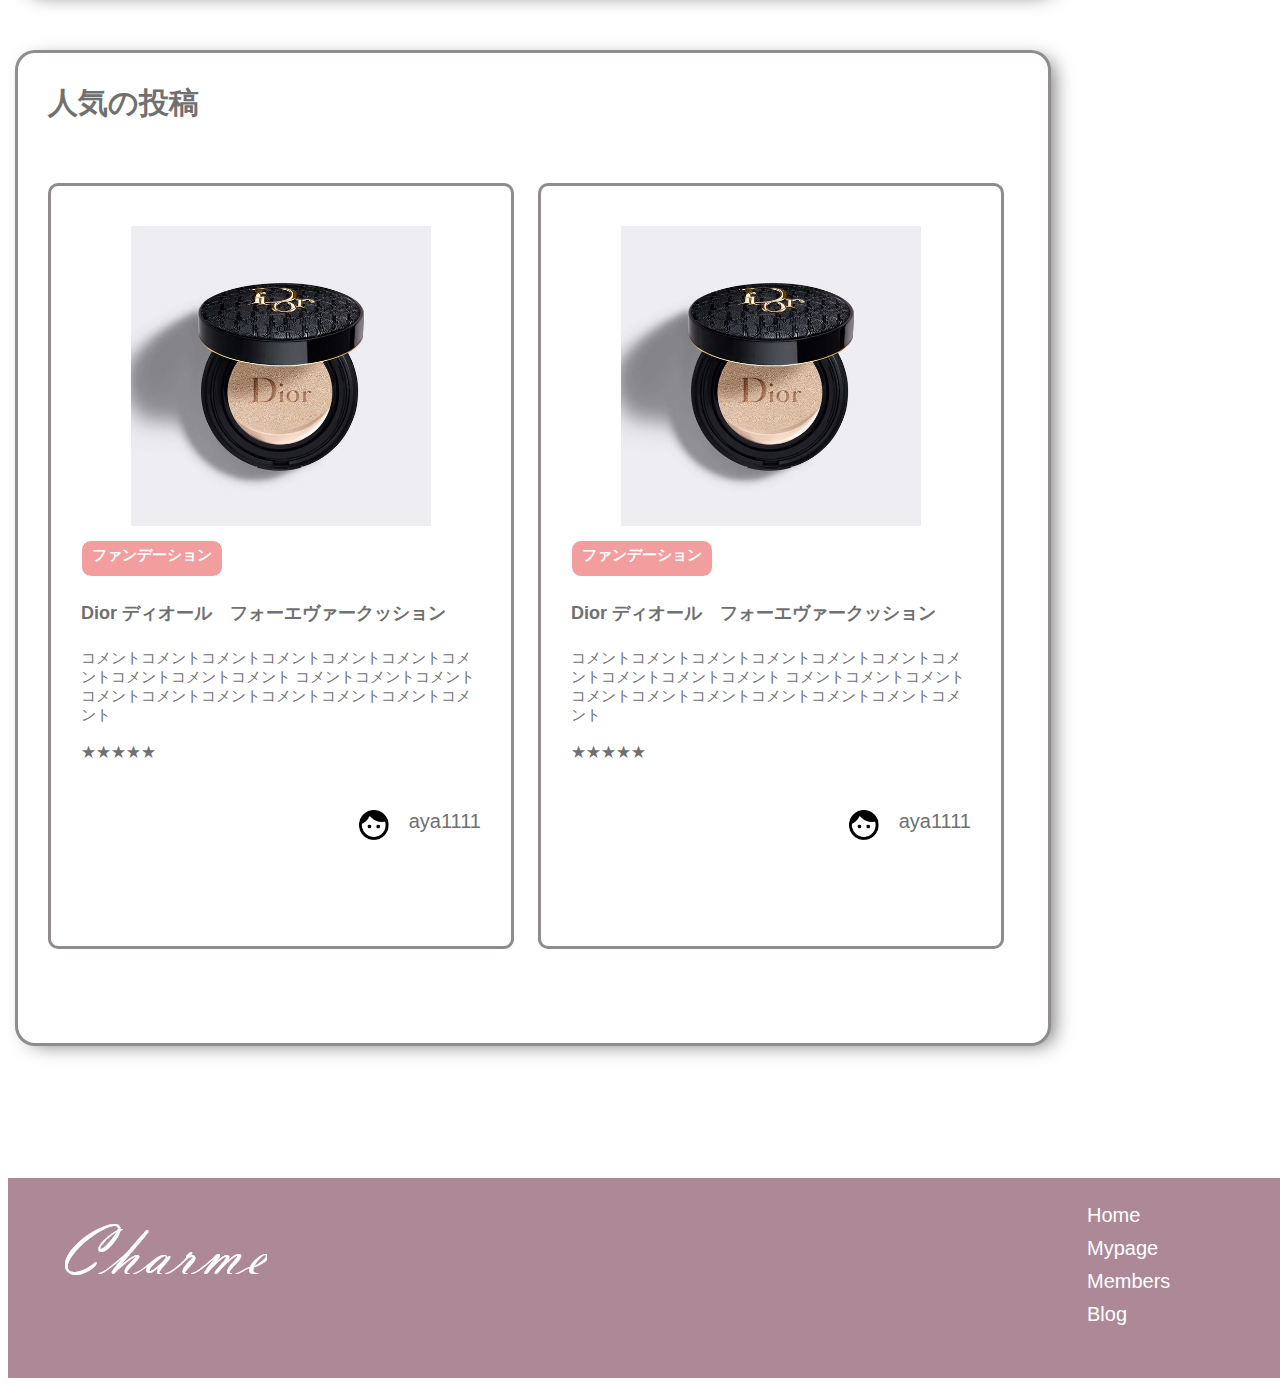
==== commit 0ddcde64: "アイコン追加" ====
--- a/index.html
+++ b/index.html
@@ -70,7 +70,14 @@
             <br>
             <br>
             <span>★★★★★</span>
+            <br>
+            <br>
+            <br>
+            <div class="icon-account">
+              <a href="#"><img src="./image/icon-account.png" alt="アイコン"></a>
+              <a href="#">aya1111</a>
             </div>
+           </div>
          </div>
 
         <div class="container">
@@ -81,9 +88,15 @@
             <h4>Dior ディオール　フォーエヴァークッション</h4>
             <span>コメントコメントコメントコメントコメントコメントコメントコメントコメントコメント
               コメントコメントコメントコメントコメントコメントコメントコメントコメントコメント</span>
-              <br>
-              <br>
+            <br>
+            <br>
             <span>★★★★★</span>
+            <br>
+            <br>
+            <div class="icon-account-mini">
+              <a href="#"><img src="./image/icon-account.png" alt="アイコン"></a>
+              <a href="#">aya1111</a>
+            </div>
           </div>
 
           <div class="box2">
@@ -95,6 +108,12 @@
             <br>
             <br>
             <span>★★★★★</span>
+            <br>
+            <br>
+            <div class="icon-account-mini">
+              <a href="#"><img src="./image/icon-account.png" alt="アイコン"></a>
+              <a href="#">aya1111</a>
+            </div>
           </div>
         </div>
     </main>
--- a/stylesheet.css
+++ b/stylesheet.css
@@ -72,7 +72,8 @@
   padding: 15px;
   margin: 0px 5px;
   background: #ffffff;
-  border: solid 3px #707070;
+  border: solid 3px;
+  border-color: rgba(70, 64, 64, 0.6);
   border-radius: 20px;
   width:250px;
   position: absolute;
@@ -123,7 +124,7 @@
   cursor: pointer;
   background: #707070;
   color: #ffffff;
-  border: 1px solid #707070;
+  border: 1px solid #464040;
 }
 .login-btn:hover {
   display: inline-block;
@@ -144,7 +145,8 @@
   padding: 15px;
   margin: 5px;
   background: #ffffff;
-  border: solid 3px #707070;
+  border: solid 3px;
+  border-color: rgba(70, 64, 64, 0.6);
   border-radius: 20px;
   width:250px;
   position: absolute;
@@ -192,7 +194,8 @@
   padding: 15px;
   margin: 5px;
   background: #ffffff;
-  border: solid 3px #707070;
+  border: solid 3px;
+  border-color: rgba(70, 64, 64, 0.6);
   border-radius: 20px;
   width:250px;
   position: absolute;
@@ -202,18 +205,22 @@
 }
 .category ul li a {
   text-decoration: none;
-  color: #707070;
+  color: #707070;;
   font-weight: 500;
   font-size: 17px;
   padding-bottom: 15px;
 }
-
+.category a:hover {
+  text-decoration: underline;
+  text-decoration-color: #707070;
+}
 /* side-bar end */
 
 /* main */
 .main {
   float: left;
 }
+/* 最新の投稿 */
 .latest-post{
   width: 990px;
   height: 1200px;
@@ -222,13 +229,14 @@
   left: 15px;
   padding: 20px;
   background: #ffffff;
-  border: solid 3px #707070;
+  border: solid 3px;
+  border-color: rgba(70, 64, 64, 0.6);
   border-radius: 20px;
   box-shadow: 8px 4px 19px -5px #777777;
 }
 .latest-post-box {
   width: 600px;
-  height: 700px;
+  height: 1050px;
   position: absolute;
   top: 100px;
   left: 200px;
@@ -254,16 +262,31 @@
 .latest-post span {
   font-size: 20px;
 }
+.icon-account {
+  display: flex;
+  justify-content: flex-end;
+}
+.icon-account  img{
+  width: 50px;
+  height: 50px;
+}
+.icon-account a {
+  font-size: 30px;
+  text-decoration: none;
+  color: #707070;
+  margin: 10px;
+}
 /* 人気の投稿 */
 .container{
   width: 990px;
-  height: 800px;
+  height: 950px;
   position: absolute;
   top: 1650px;
   left: 15px;
   padding: 20px;
   background: #ffffff;
-  border: solid 3px #707070;
+  border: solid 3px;
+  border-color: rgba(70, 64, 64, 0.6);
   border-radius: 20px;
   box-shadow: 8px 4px 19px -5px #777777;
 }
@@ -283,23 +306,25 @@
 
 .box1 {
   width: 400px;
-  height: 600px;
+  height: 700px;
   position: absolute;
   top: 130px;
   left: 30px;
   background: #ffffff;
-  border: solid 3px #707070;
+  border: solid 3px;
+  border-color: rgba(70, 64, 64, 0.6);
   border-radius: 10px;
   padding: 30px;
 }
 .box2 {
   width: 400px;
-  height: 600px;
+  height: 700px;
   position: absolute;
   top: 130px;
   left: 520px;
   background: #ffffff;
-  border: solid 3px #707070;
+  border: solid 3px;
+  border-color: rgba(70, 64, 64, 0.6);
   border-radius: 10px;
   padding: 30px;
 }
@@ -319,7 +344,22 @@
   padding: 5px 10px;
   font-weight: bold;
 }
-
+/* 人気の投稿アイコン */
+.icon-account-mini {
+  display: flex;
+  justify-content: flex-end;
+  margin-top: 30px;
+}
+.icon-account-mini  img{
+  width: 30px;
+  height: 30px;
+  margin: 0 20px 0 5px;
+}
+.icon-account-mini a {
+  font-size: 20px;
+  text-decoration: none;
+  color: #707070;
+}
 /* main-end */
 
 /* footer */
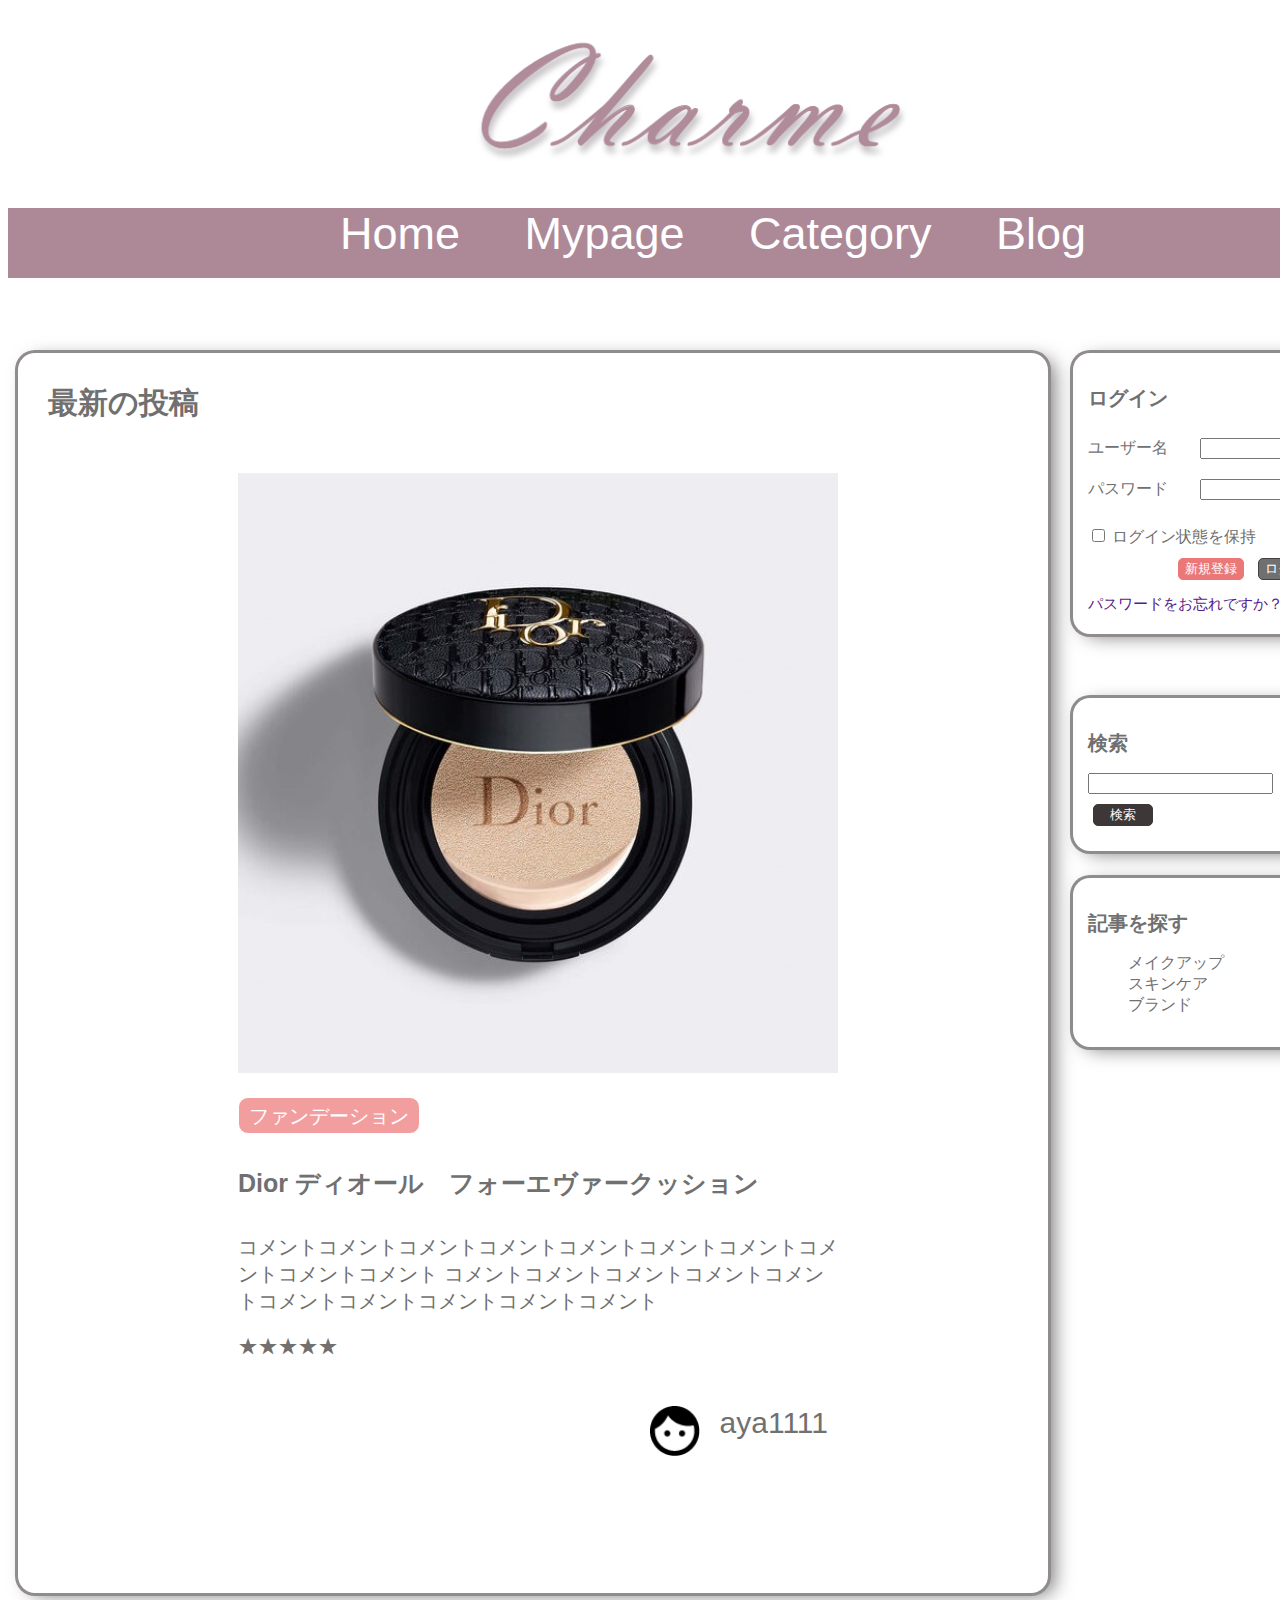
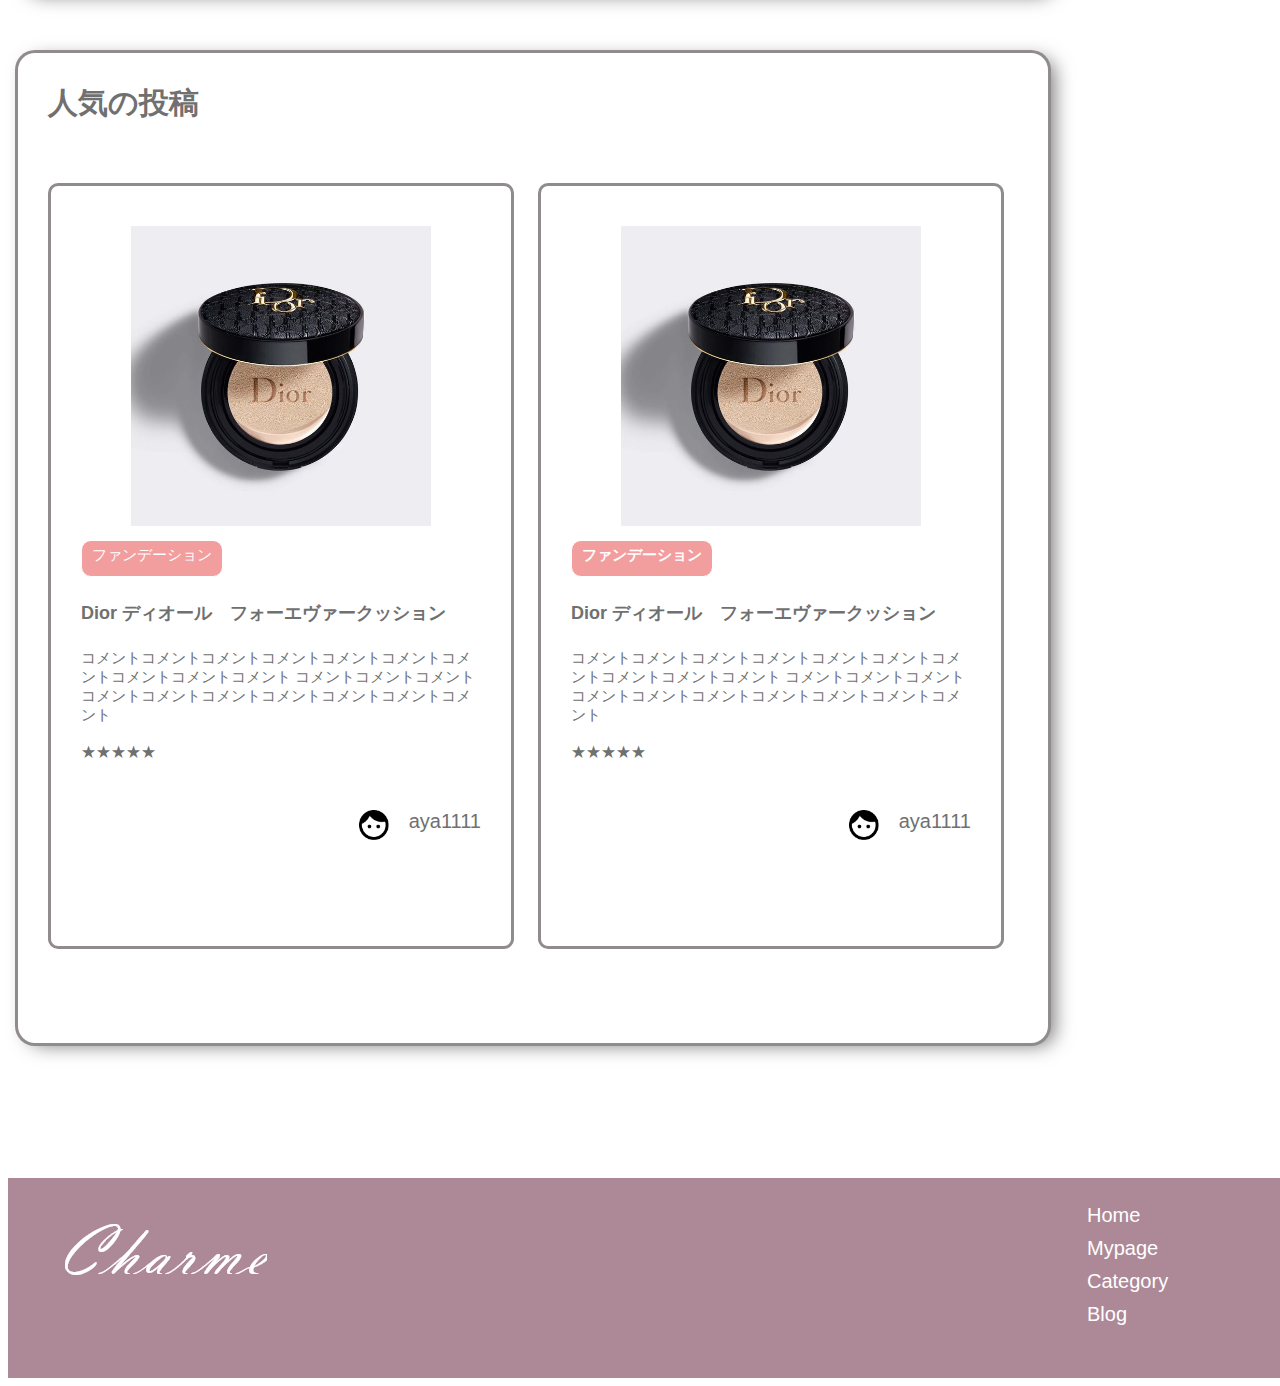
==== commit 1ab9539c: "記事を探す追加、ブログ一覧作成" ====
--- a/index.html
+++ b/index.html
@@ -5,6 +5,9 @@
     <meta content="width=device-width, initial-scale=1.0">
     <title>charme</title>
     <link rel="stylesheet" href="stylesheet.css">
+    <script src="https://code.jquery.com/jquery-1.12.3.min.js"></script>
+    <script src="index.js"></script>
+  </head>
   <body>
   <!-- header -->
     <header>
@@ -12,7 +15,7 @@
       <ul class="nav-bar">
         <li><a href="#">Home</a></li>
         <li><a href="#">Mypage</a></li>
-        <li><a href="#">Members</a></li>
+        <li><a href="#">Category</a></li>
         <li><a href="#">Blog</a></li>
       </ul>
     </header>
@@ -21,7 +24,7 @@
   <!-- side bar -->
     <div class="side-bar">
       <div class="login">
-        <h2>ログイン</h2>
+        <h2 class="side-bar-title">ログイン</h2>
         <dl class="login-form">
           <dt>ユーザー名</dt>
           <dd><input type="text" name="name" class="text"></dd>
@@ -36,7 +39,7 @@
       </div>
 
       <div class="serch">
-        <h2>検索</h2>
+        <h2 class="side-bar-title">検索</h2>
         <div class="serch-form">
           <input type="search" name="search">
           <input type="submit" name="submit" value="検索" class="serch-btn">
@@ -44,17 +47,33 @@
       </div>
 
       <div class="category">
-        <h2>カテゴリー</h2>
-        <ul>
-          <li><a href="#">ファンデーション</a></li>
-          <li><a href="#">下地</a></li>
-          <li><a href="#">パウダー</a></li>
-          <li><a href="#">アイブロー</a></li>
-          <li><a href="#">アイメイク</a></li>
-          <li><a href="#">リップ</a></li>
+        <h2 class="side-bar-title">記事を探す</h2>
+        <ul class="menu">
+          <li><div class="main_menu">メイクアップ</div>
+            <ul class="sub_menu">
+              <li><a href="#">ファンデーション</a></li>
+              <li><a href="#">下地</a></li>
+              <li><a href="#">パウダー</a></li>
+              <li><a href="#">アイシャドウ</a></li>
+              <li><a href="#">リップ</a></li>
+            </ul>
+          </li>
+          <li><div class="main_menu">スキンケア</div>
+            <ul class="sub_menu">
+              <li><a href="#">化粧水</a></li>
+              <li><a href="#">下地</a></li>
+              <li><a href="#">クリーム</a></li>
+            </ul>
+          </li>
+          <li><div class="main_menu">ブランド</div>
+            <ul class="sub_menu">
+              <li><a href="#">Dior</a></li>
+              <li><a href="#">シャネル</a></li>
+              <li><a href="#">ポールアンドジョー</a>
+              <li><a href="#">ちふれ</a></li>
+          </li>
         </ul>
       </div>
-    </div>
   <!-- side bar end -->
 
   <!-- main -->
@@ -125,7 +144,7 @@
         <ul>
           <li><a href="#">Home</a></li>
           <li><a href="#">Mypage</a></li>
-          <li><a href="#">Members</a></li>
+          <li><a href="#">Category</a></li>
           <li><a href="#">Blog</a></li>
         </ul>
       </div>
